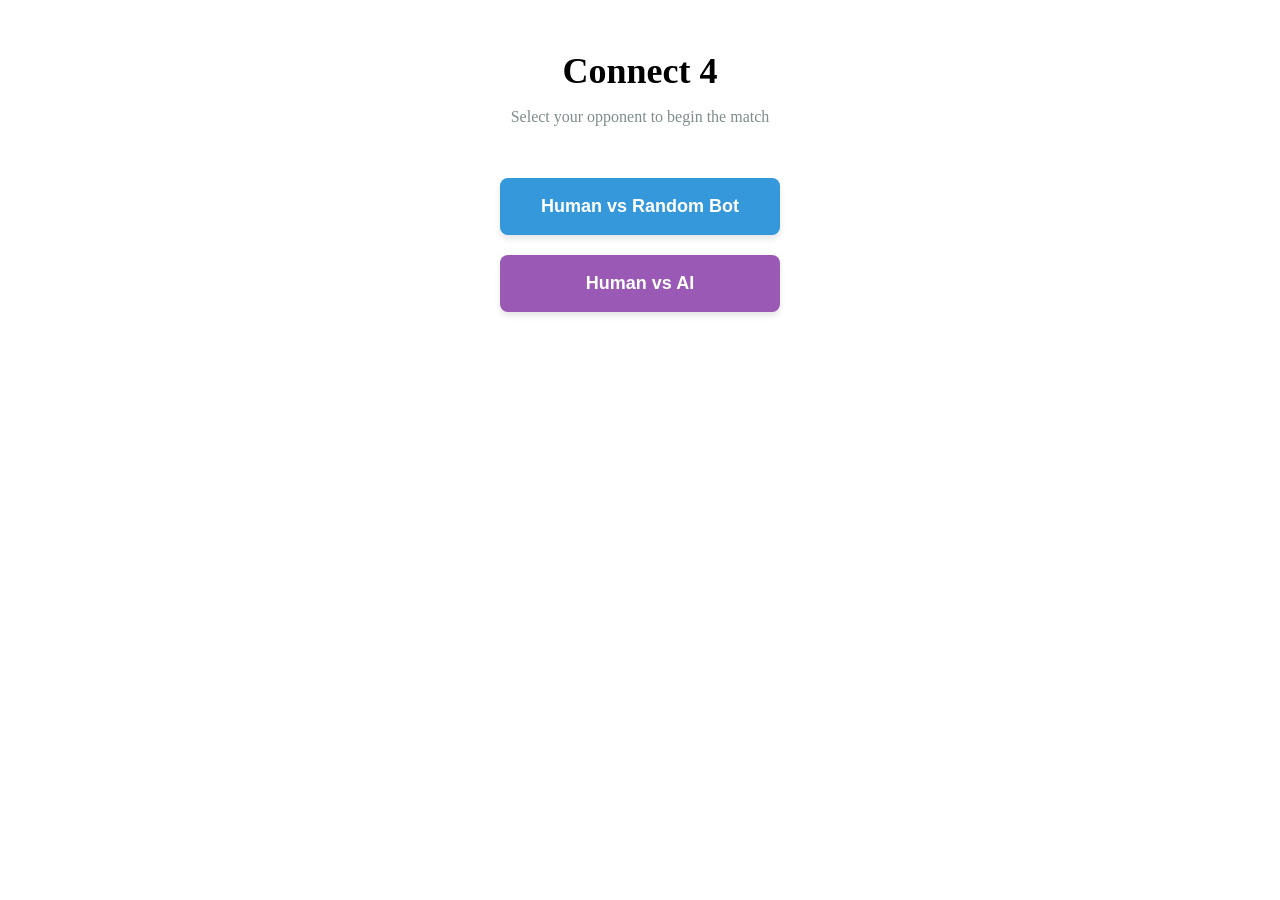
==== templates/home.html @ 2a070614 "Adding the template static and py files" ====
<!DOCTYPE html>
<html lang="en">
<head>
    <meta charset="UTF-8">
    <title>Connect 4 - Home</title>
    <link rel="stylesheet" href="{{ url_for('static', filename='main.css') }}?v=2.0">
</head>
<body>

    <div style="text-align: center; margin-top: 50px;">
        <h1 style="font-size: 36px; margin-bottom: 5px;">Connect 4</h1>
        <p style="color: #7f8c8d; font-size: 16px;">Select your opponent to begin the match</p>
        
        <br><br>

        <form action="/choose_mode" method="POST" style="display: flex; flex-direction: column; align-items: center;">
            
            <div style="margin-bottom: 20px;">
                <button type="submit" name="game_mode" value="human_vs_random" 
                        style="padding: 18px; font-size: 18px; width: 280px; font-weight: bold; background-color: #3498db; color: white; border: none; border-radius: 8px; cursor: pointer; box-shadow: 0 4px 6px rgba(0,0,0,0.1);">
                    Human vs Random Bot
                </button>
            </div>

            <div>
                <button type="submit" name="game_mode" value="human_vs_ai" 
                        style="padding: 18px; font-size: 18px; width: 280px; font-weight: bold; background-color: #9b59b6; color: white; border: none; border-radius: 8px; cursor: pointer; box-shadow: 0 4px 6px rgba(0,0,0,0.1);">
                    Human vs AI
                </button>
            </div>

        </form>
    </div>

</body>
</html>
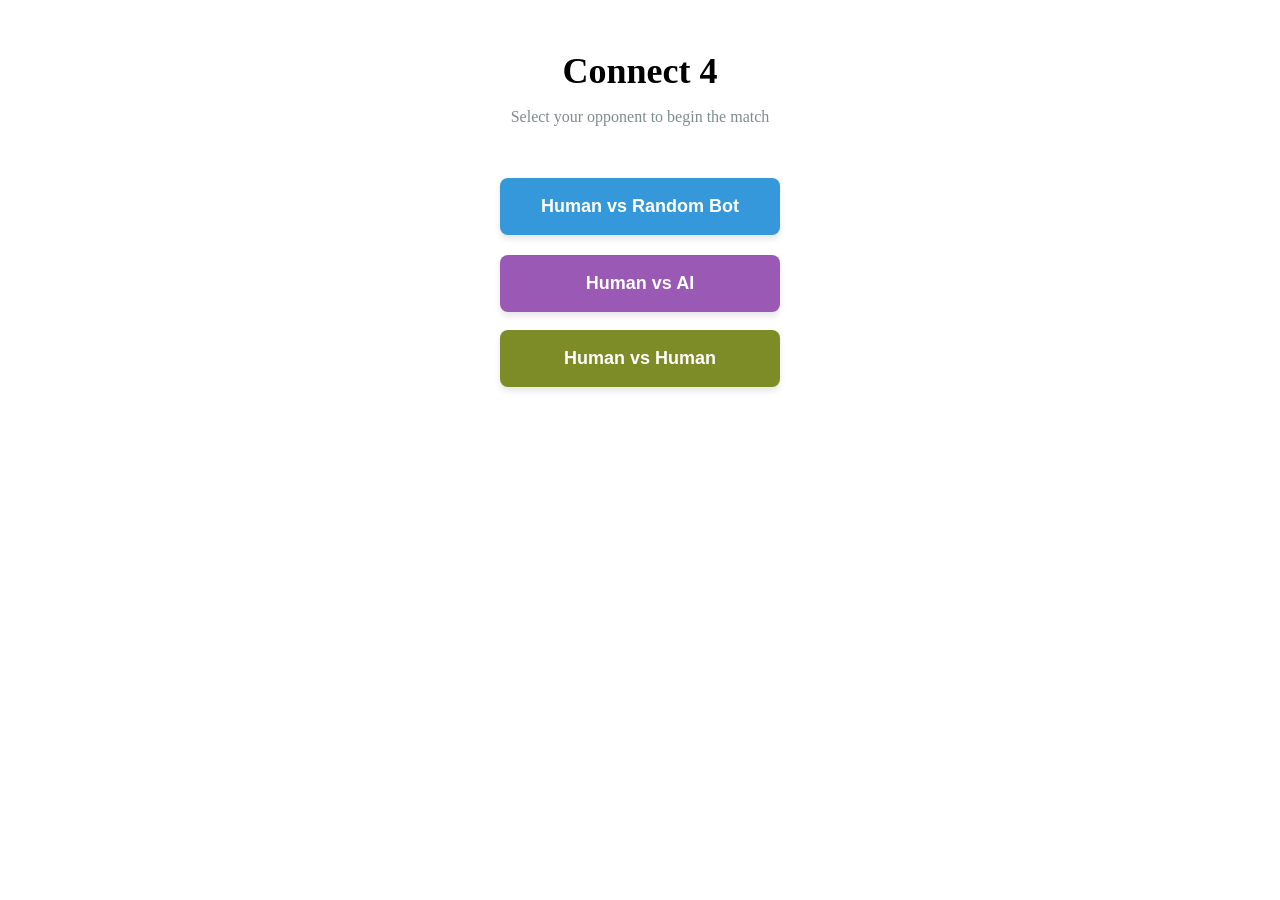
==== commit bf354a4e: "Added human vs human logic" ====
--- a/templates/home.html
+++ b/templates/home.html
@@ -8,7 +8,7 @@
 <body>
 
     <div style="text-align: center; margin-top: 50px;">
-        <h1 style="font-size: 36px; margin-bottom: 5px;">Connect 4</h1>
+        <h1 style="font-size: 36px; margin-bottom: 10px;">Connect 4</h1>
         <p style="color: #7f8c8d; font-size: 16px;">Select your opponent to begin the match</p>
         
         <br><br>
@@ -28,6 +28,15 @@
                     Human vs AI
                 </button>
             </div>
+        
+            <br>
+
+             <div>
+                <button type="submit" name="game_mode" value="human_vs_human" 
+                        style="padding: 18px; font-size: 18px; width: 280px; font-weight: bold; background-color: #7e8c27; color: white; border: none; border-radius: 8px; cursor: pointer; box-shadow: 0 4px 6px rgba(0,0,0,0.1);">
+                    Human vs Human
+                </button>
+            </div>
 
         </form>
     </div>
